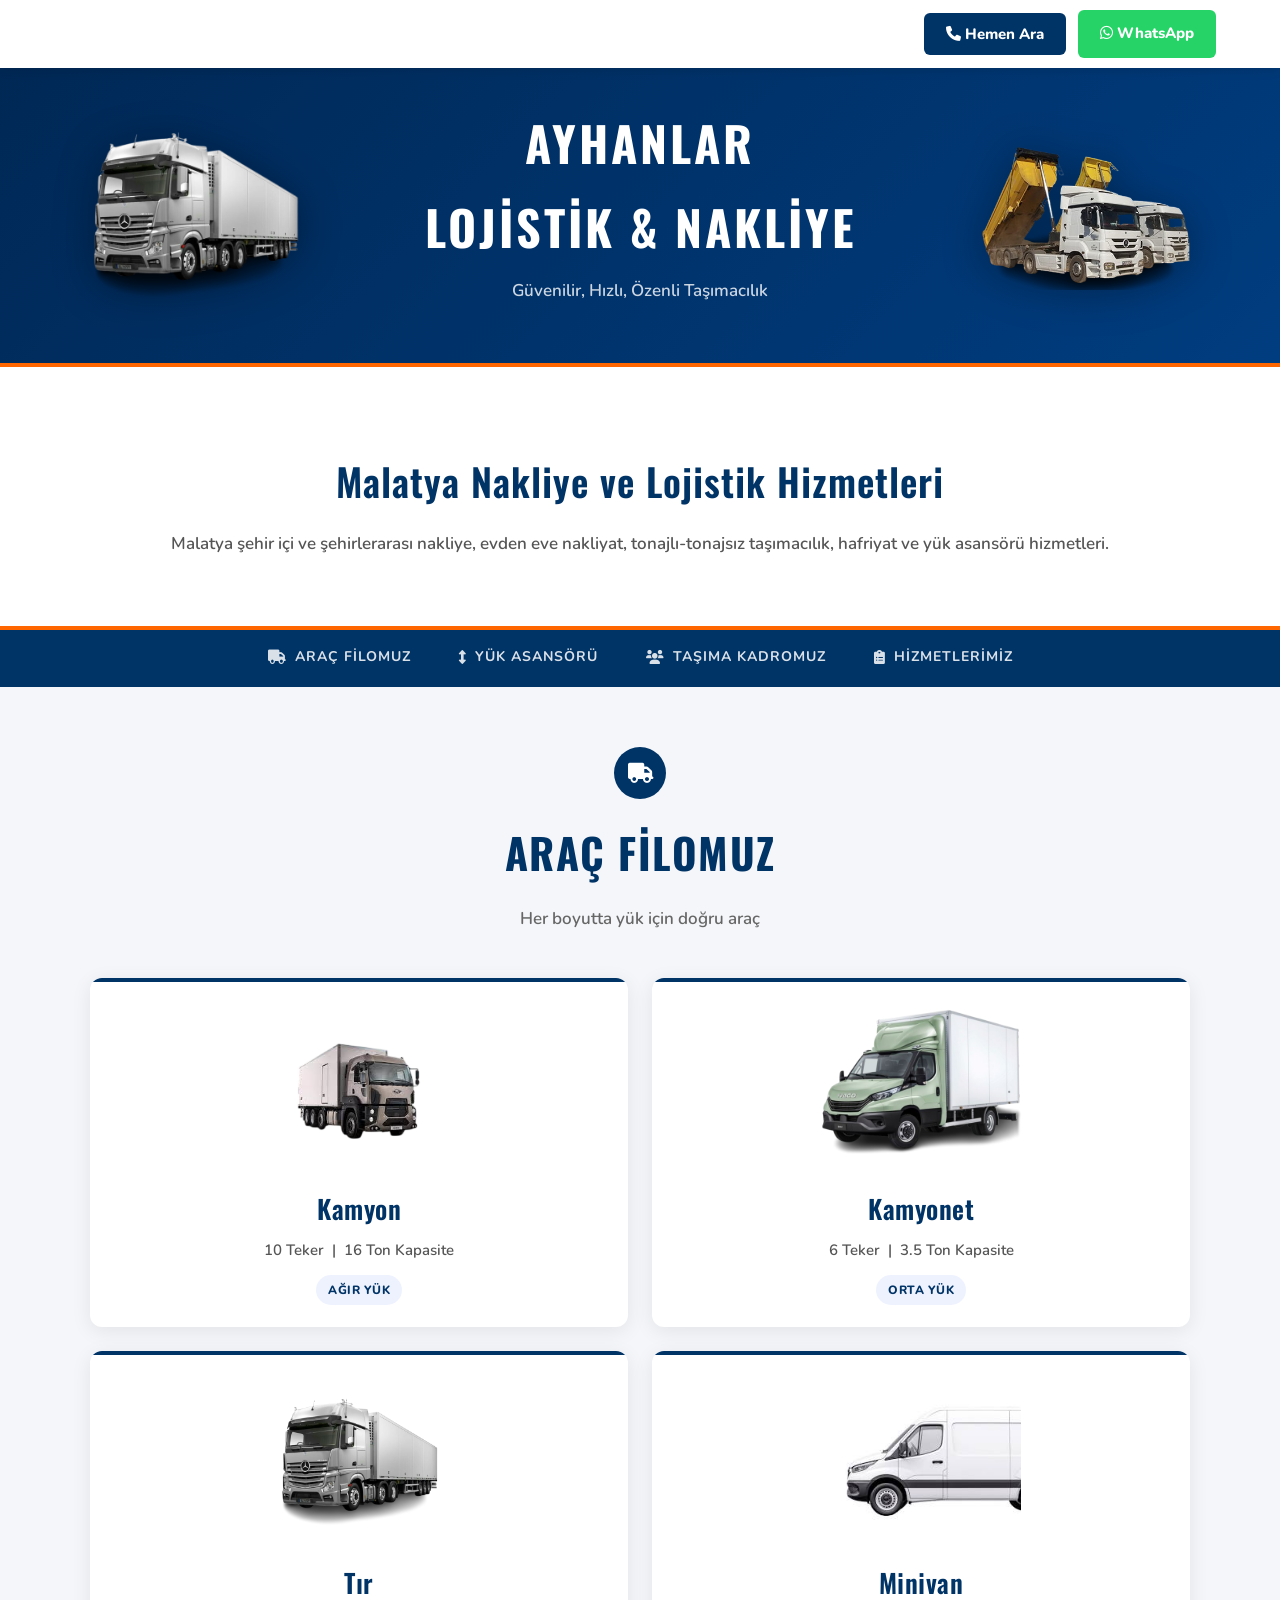
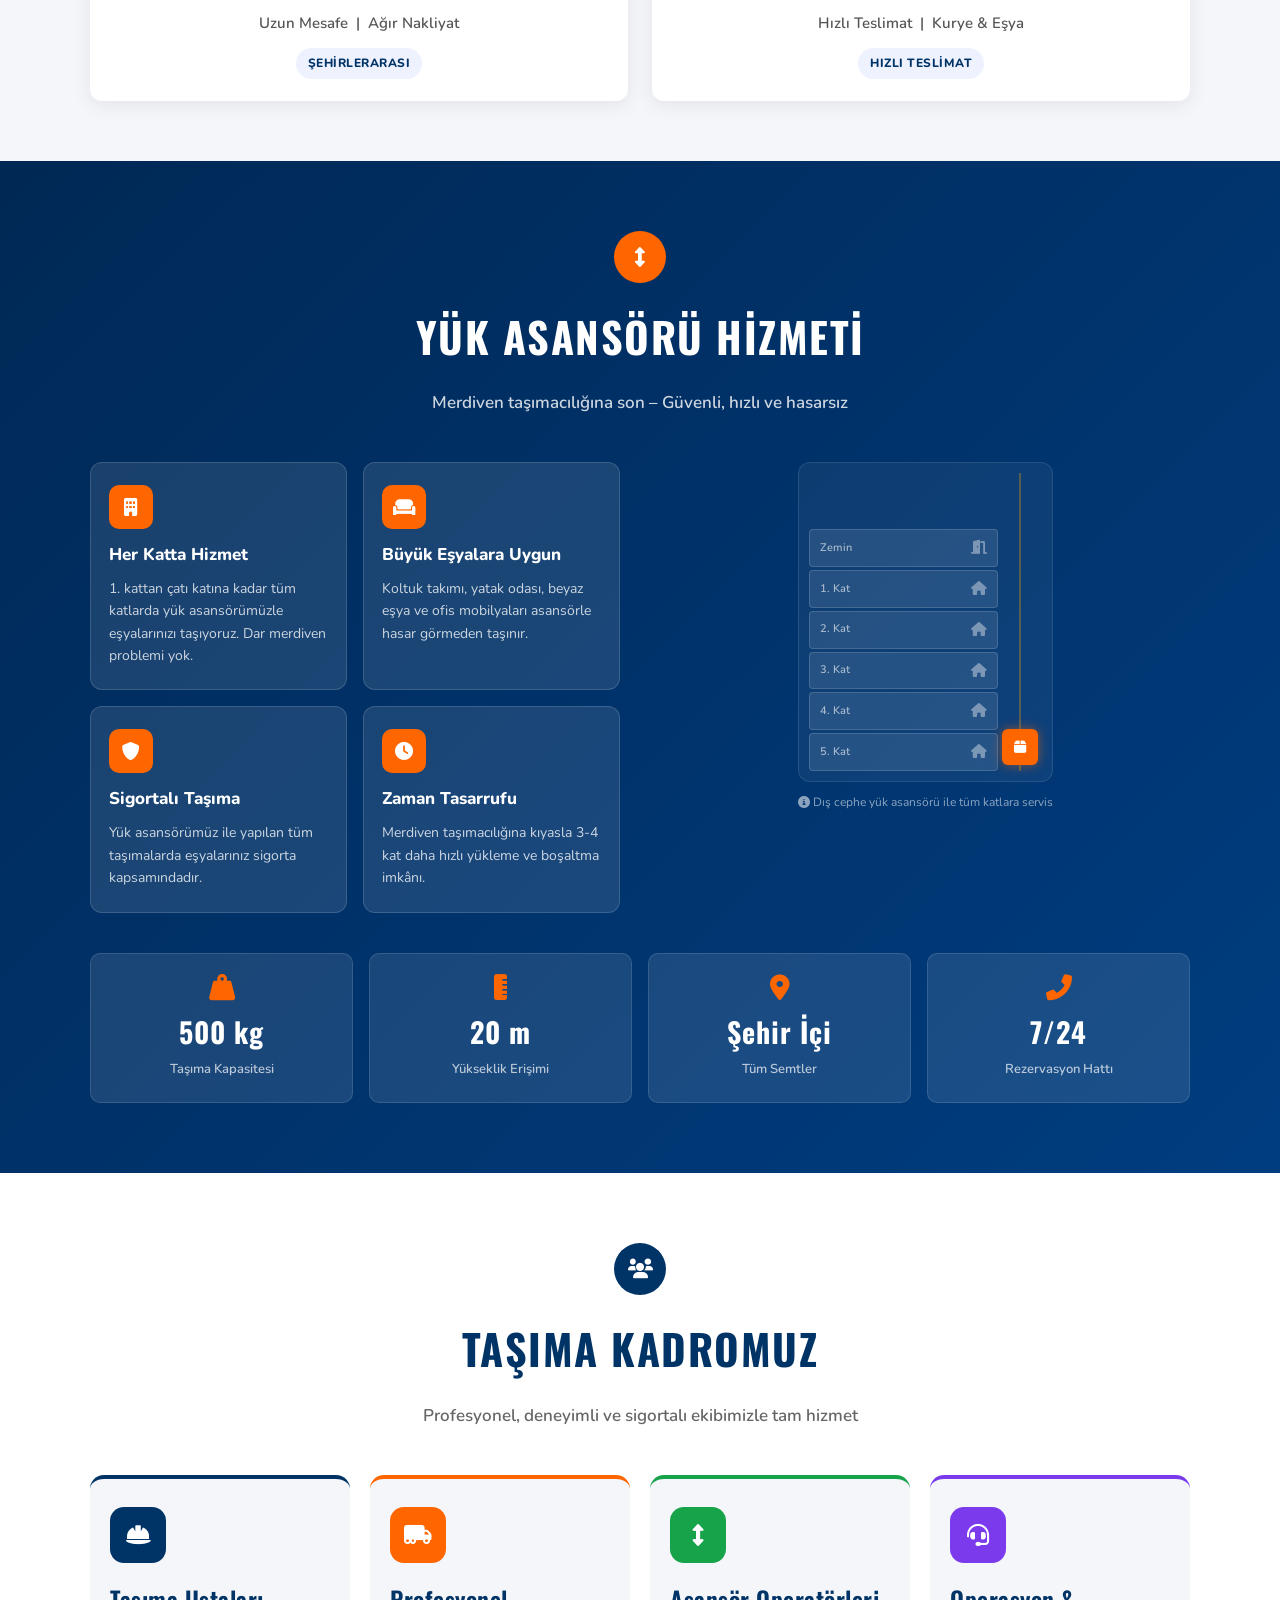
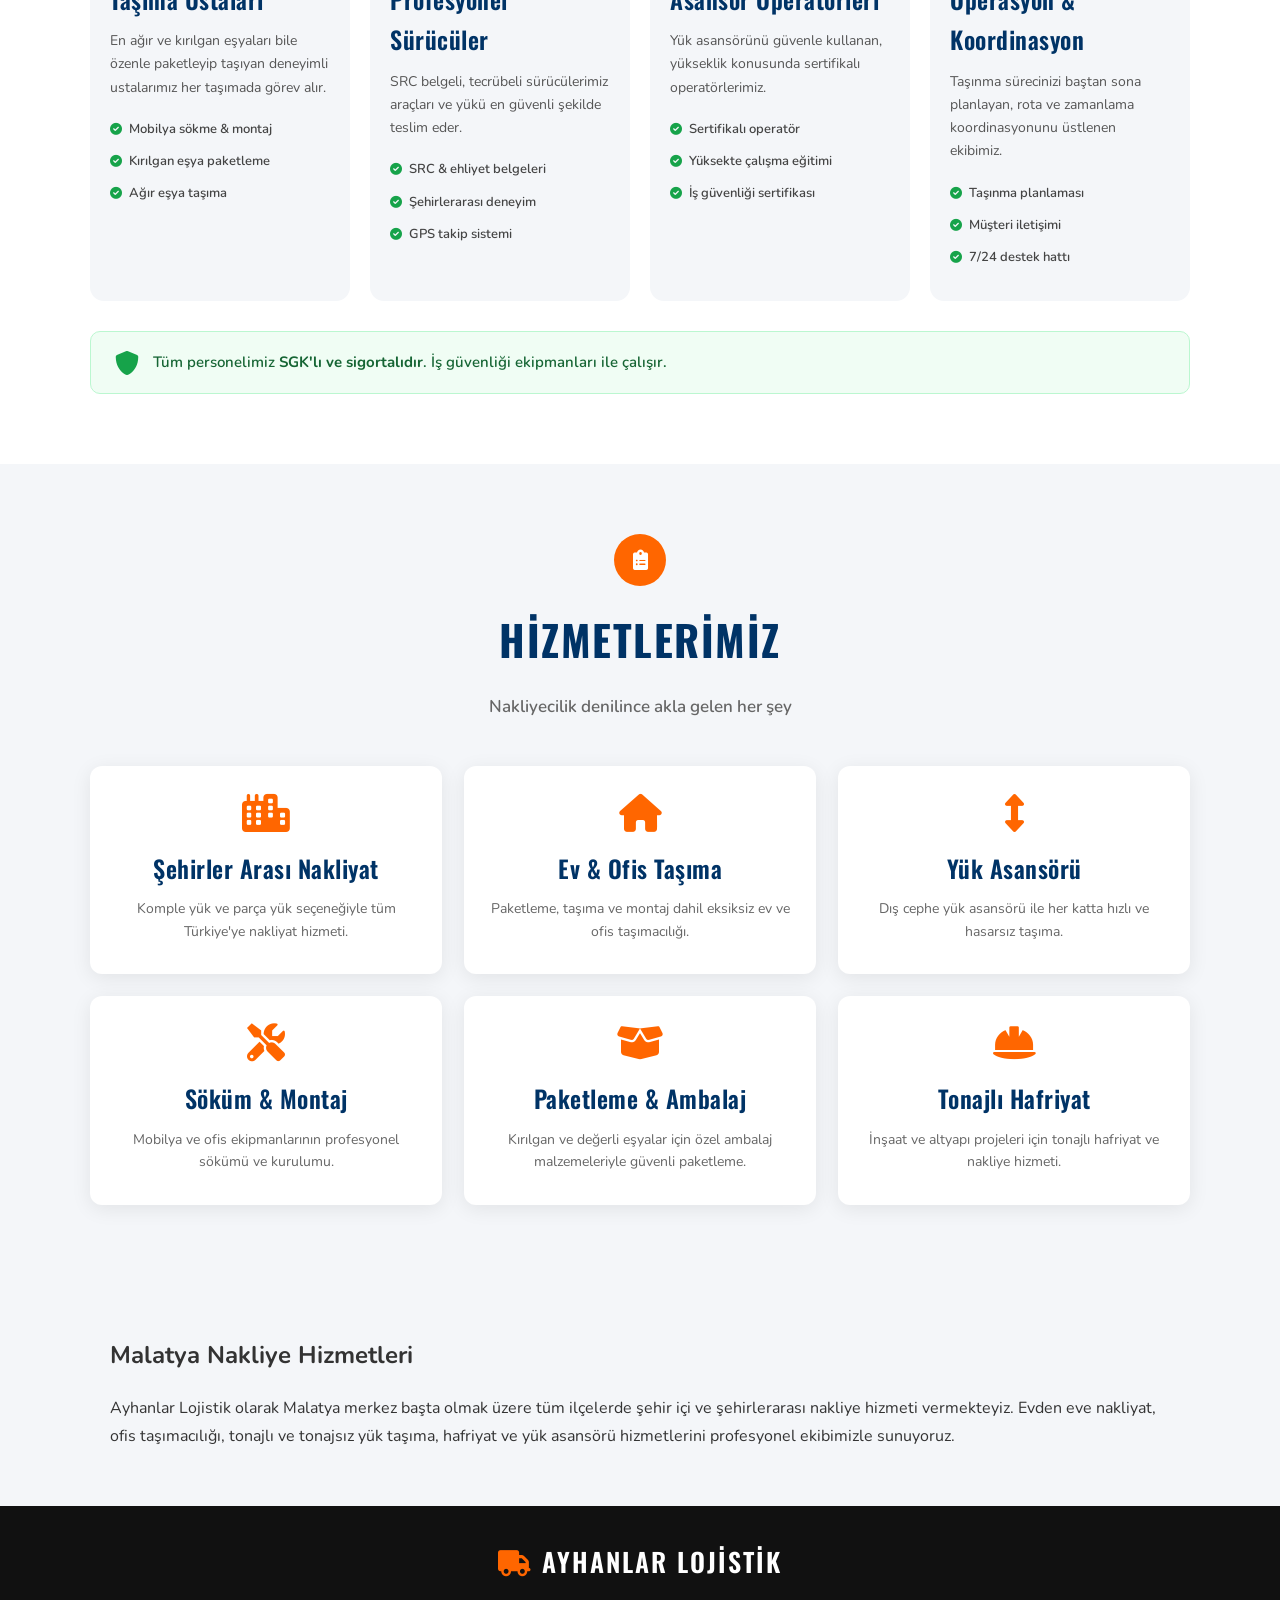
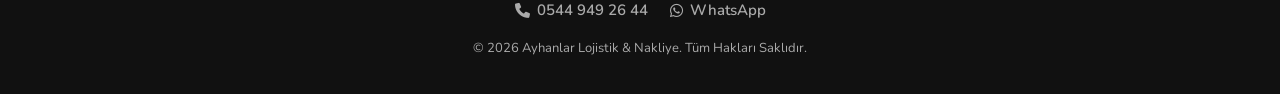
==== index.html @ 4d53ee4f "İlk sürüm" ====
<!DOCTYPE html>

<html lang="tr">
<head>
<meta charset="utf-8"/>
<meta content="width=device-width, initial-scale=1.0" name="viewport"/>
<title>Malatya Nakliye | Ayhanlar Lojistik &amp; Nakliye</title>
<link href="https://cdn-icons-png.flaticon.com/512/1048/1048314.png" rel="icon" type="image/x-icon"/>
<link href="style.css" rel="stylesheet"/>
<link href="https://cdnjs.cloudflare.com/ajax/libs/font-awesome/6.0.0/css/all.min.css" rel="stylesheet"/>
<meta content="Ayhanlar Lojistik, Malatya'da şehir içi ve şehirlerarası nakliye, evden eve nakliyat, yük asansörü, hafriyat ve taşımacılık hizmetleri sunmaktadır." name="description"/><meta content="Malatya nakliye, Malatya lojistik, Malatya evden eve nakliyat, şehirlerarası nakliyat, yük asansörü, hafriyat, taşımacılık" name="keywords"/><meta content="Ayhanlar Lojistik" name="author"/><meta content="index, follow" name="robots"/><link href="https://www.ayhanlarlojistik.com/" rel="canonical"/><meta content="Malatya Nakliye | Ayhanlar Lojistik &amp; Nakliye" property="og:title"/><meta content="Malatya'da profesyonel nakliye ve lojistik hizmetleri." property="og:description"/><meta content="website" property="og:type"/><meta content="https://www.ayhanlarlojistik.com/" property="og:url"/></head>
<body>
<!-- ÜST SABİT ÇUBUK -->
<div class="sticky-contact">
<div class="container-fluid">
<div class="contact-buttons">
<div class="call-menu">
<button class="btn-call" id="callBtn">
<i class="fas fa-phone"></i> Hemen Ara
                    </button>
<div class="call-dropdown" id="callDropdown">
<a href="tel:05449492644">
<i class="fas fa-user-tie"></i> <strong>Patron (Merkez):</strong> 0544 949 26 44
                        </a>
<a href="tel:05064417344">
<i class="fas fa-user-tie"></i> <strong>Patron (Lojistik):</strong> 0506 441 73 44
                        </a>
<a href="tel:05357477151">
<i class="fas fa-user-tie"></i> <strong>Patron (Hafriyat):</strong> 0535 747 71 51
                        </a>
</div>
</div>
<a class="btn-whatsapp" href="https://wa.me/905449492644?text=Merhaba, fiyat alabilir miyim?">
<i class="fab fa-whatsapp"></i> WhatsApp
                </a>
</div>
</div>
</div>
<!-- HEADER -->
<header>
<div class="container header-flex">
<img alt="Tır" class="header-img" src="images/TIR TRUCK.png"/>
<div class="header-text">
<h1>AYHANLAR</h1>
<h1>Lojistik &amp; Nakliye</h1>
<p>Güvenilir, Hızlı, Özenli Taşımacılık</p>
</div>
<img alt="Minivan" class="header-img" src="images/Kamyon.png"/>
</div>
</header>
<!-- HERO -->
<section class="hero">
<div class="container">
<h2>Malatya Nakliye ve Lojistik Hizmetleri</h2>
<p>Malatya şehir içi ve şehirlerarası nakliye, evden eve nakliyat, tonajlı-tonajsız taşımacılık, hafriyat ve yük asansörü hizmetleri.</p>
</div>
</section>
<!-- NAVİGASYON KISAYOLLAR -->
<nav class="section-nav">
<div class="container">
<a href="#filo"><i class="fas fa-truck"></i> Araç Filomuz</a>
<a href="#asansor"><i class="fas fa-arrows-alt-v"></i> Yük Asansörü</a>
<a href="#kadro"><i class="fas fa-users"></i> Taşıma Kadromuz</a>
<a href="#hizmetler"><i class="fas fa-clipboard-list"></i> Hizmetlerimiz</a>
</div>
</nav>
<!-- ARAÇ FİLOMUZ -->
<section class="fleet" id="filo">
<div class="container">
<div class="section-title">
<span class="section-badge"><i class="fas fa-truck"></i></span>
<h3>Araç Filomuz</h3>
<p class="section-sub">Her boyutta yük için doğru araç</p>
</div>
<div class="fleet-grid">
<div class="fleet-item">
<img class="fleet-photo" src="images/10teker.png"/>
<h4>Kamyon</h4>
<p>10 Teker  |  16 Ton Kapasite</p>
<span class="fleet-tag">Ağır Yük</span>
</div>
<div class="fleet-item">
<img class="fleet-photo" src="images/Daily-7ton_new2025-removebg-preview.png"/>
<h4>Kamyonet</h4>
<p>6 Teker  |  3.5 Ton Kapasite</p>
<span class="fleet-tag">Orta Yük</span>
</div>
<div class="fleet-item">
<img class="fleet-photo" src="images/TIR TRUCK.png"/>
<h4>Tır</h4>
<p>Uzun Mesafe  |  Ağır Nakliyat</p>
<span class="fleet-tag">Şehirlerarası</span>
</div>
<div class="fleet-item">
<img class="fleet-photo" src="images/minivan.png.jpg"/>
<h4>Minivan</h4>
<p>Hızlı Teslimat  |  Kurye &amp; Eşya</p>
<span class="fleet-tag">Hızlı Teslimat</span>
</div>
</div>
</div>
</section>
<!-- YÜK ASANSÖRÜ -->
<section class="elevator-section" id="asansor">
<div class="container">
<div class="section-title light">
<span class="section-badge orange"><i class="fas fa-arrows-alt-v"></i></span>
<h3>Yük Asansörü Hizmeti</h3>
<p class="section-sub">Merdiven taşımacılığına son – Güvenli, hızlı ve hasarsız</p>
</div>
<div class="elevator-grid">
<div class="elevator-info">
<div class="elevator-card">
<div class="elev-icon"><i class="fas fa-building"></i></div>
<h4>Her Katta Hizmet</h4>
<p>1. kattan çatı katına kadar tüm katlarda yük asansörümüzle eşyalarınızı taşıyoruz. Dar merdiven problemi yok.</p>
</div>
<div class="elevator-card">
<div class="elev-icon"><i class="fas fa-couch"></i></div>
<h4>Büyük Eşyalara Uygun</h4>
<p>Koltuk takımı, yatak odası, beyaz eşya ve ofis mobilyaları asansörle hasar görmeden taşınır.</p>
</div>
<div class="elevator-card">
<div class="elev-icon"><i class="fas fa-shield-alt"></i></div>
<h4>Sigortalı Taşıma</h4>
<p>Yük asansörümüz ile yapılan tüm taşımalarda eşyalarınız sigorta kapsamındadır.</p>
</div>
<div class="elevator-card">
<div class="elev-icon"><i class="fas fa-clock"></i></div>
<h4>Zaman Tasarrufu</h4>
<p>Merdiven taşımacılığına kıyasla 3-4 kat daha hızlı yükleme ve boşaltma imkânı.</p>
</div>
</div>
<div class="elevator-visual">
<div class="elevator-diagram">
<div class="building-art">
<div class="building-floors">
<div class="floor fz"><span class="floor-label">Zemin</span><div class="floor-content"><i class="fas fa-door-open"></i></div></div>
<div class="floor f1"><span class="floor-label">1. Kat</span><div class="floor-content"><i class="fas fa-home"></i></div></div>
<div class="floor f2"><span class="floor-label">2. Kat</span><div class="floor-content"><i class="fas fa-home"></i></div></div>
<div class="floor f3"><span class="floor-label">3. Kat</span><div class="floor-content"><i class="fas fa-home"></i></div></div>
<div class="floor f4"><span class="floor-label">4. Kat</span><div class="floor-content"><i class="fas fa-home"></i></div></div>
<div class="floor f5"><span class="floor-label">5. Kat</span><div class="floor-content"><i class="fas fa-home"></i></div></div>
</div>
<div class="elevator-shaft">
<div class="elevator-cab" id="elevCab">
<i class="fas fa-box"></i>
</div>
<div class="shaft-line"></div>
</div>
</div>
<p class="elev-caption"><i class="fas fa-info-circle"></i> Dış cephe yük asansörü ile tüm katlara servis</p>
</div>
</div>
</div>
<div class="elevator-specs">
<div class="spec-item">
<i class="fas fa-weight-hanging"></i>
<strong>500 kg</strong>
<span>Taşıma Kapasitesi</span>
</div>
<div class="spec-item">
<i class="fas fa-ruler-vertical"></i>
<strong>20 m</strong>
<span>Yükseklik Erişimi</span>
</div>
<div class="spec-item">
<i class="fas fa-map-marker-alt"></i>
<strong>Şehir İçi</strong>
<span>Tüm Semtler</span>
</div>
<div class="spec-item">
<i class="fas fa-phone-alt"></i>
<strong>7/24</strong>
<span>Rezervasyon Hattı</span>
</div>
</div>
</div>
</section>
<!-- TAŞIMA KADROSU -->
<section class="team-section" id="kadro">
<div class="container">
<div class="section-title">
<span class="section-badge"><i class="fas fa-users"></i></span>
<h3>Taşıma Kadromuz</h3>
<p class="section-sub">Profesyonel, deneyimli ve sigortalı ekibimizle tam hizmet</p>
</div>
<div class="team-grid">
<div class="team-card">
<div class="team-icon-wrap blue">
<i class="fas fa-hard-hat"></i>
</div>
<h4>Taşıma Ustaları</h4>
<p>En ağır ve kırılgan eşyaları bile özenle paketleyip taşıyan deneyimli ustalarımız her taşımada görev alır.</p>
<ul class="team-skills">
<li><i class="fas fa-check-circle"></i> Mobilya sökme &amp; montaj</li>
<li><i class="fas fa-check-circle"></i> Kırılgan eşya paketleme</li>
<li><i class="fas fa-check-circle"></i> Ağır eşya taşıma</li>
</ul>
</div>
<div class="team-card">
<div class="team-icon-wrap orange">
<i class="fas fa-truck-moving"></i>
</div>
<h4>Profesyonel Sürücüler</h4>
<p>SRC belgeli, tecrübeli sürücülerimiz araçları ve yükü en güvenli şekilde teslim eder.</p>
<ul class="team-skills">
<li><i class="fas fa-check-circle"></i> SRC &amp; ehliyet belgeleri</li>
<li><i class="fas fa-check-circle"></i> Şehirlerarası deneyim</li>
<li><i class="fas fa-check-circle"></i> GPS takip sistemi</li>
</ul>
</div>
<div class="team-card">
<div class="team-icon-wrap green">
<i class="fas fa-arrows-alt-v"></i>
</div>
<h4>Asansör Operatörleri</h4>
<p>Yük asansörünü güvenle kullanan, yükseklik konusunda sertifikalı operatörlerimiz.</p>
<ul class="team-skills">
<li><i class="fas fa-check-circle"></i> Sertifikalı operatör</li>
<li><i class="fas fa-check-circle"></i> Yüksekte çalışma eğitimi</li>
<li><i class="fas fa-check-circle"></i> İş güvenliği sertifikası</li>
</ul>
</div>
<div class="team-card">
<div class="team-icon-wrap purple">
<i class="fas fa-headset"></i>
</div>
<h4>Operasyon &amp; Koordinasyon</h4>
<p>Taşınma sürecinizi baştan sona planlayan, rota ve zamanlama koordinasyonunu üstlenen ekibimiz.</p>
<ul class="team-skills">
<li><i class="fas fa-check-circle"></i> Taşınma planlaması</li>
<li><i class="fas fa-check-circle"></i> Müşteri iletişimi</li>
<li><i class="fas fa-check-circle"></i> 7/24 destek hattı</li>
</ul>
</div>
</div>
<div class="team-banner">
<i class="fas fa-shield-alt"></i>
<span>Tüm personelimiz <strong>SGK'lı ve sigortalıdır</strong>. İş güvenliği ekipmanları ile çalışır.</span>
</div>
</div>
</section>
<!-- HİZMETLERİMİZ -->
<section class="services" id="hizmetler">
<div class="container">
<div class="section-title">
<span class="section-badge orange"><i class="fas fa-clipboard-list"></i></span>
<h3>Hizmetlerimiz</h3>
<p class="section-sub">Nakliyecilik denilince akla gelen her şey</p>
</div>
<div class="services-grid">
<div class="service-item">
<i class="fas fa-city"></i>
<h4>Şehirler Arası Nakliyat</h4>
<p>Komple yük ve parça yük seçeneğiyle tüm Türkiye'ye nakliyat hizmeti.</p>
</div>
<div class="service-item">
<i class="fas fa-home"></i>
<h4>Ev &amp; Ofis Taşıma</h4>
<p>Paketleme, taşıma ve montaj dahil eksiksiz ev ve ofis taşımacılığı.</p>
</div>
<div class="service-item">
<i class="fas fa-arrows-alt-v"></i>
<h4>Yük Asansörü</h4>
<p>Dış cephe yük asansörü ile her katta hızlı ve hasarsız taşıma.</p>
</div>
<div class="service-item">
<i class="fas fa-tools"></i>
<h4>Söküm &amp; Montaj</h4>
<p>Mobilya ve ofis ekipmanlarının profesyonel sökümü ve kurulumu.</p>
</div>
<div class="service-item">
<i class="fas fa-box-open"></i>
<h4>Paketleme &amp; Ambalaj</h4>
<p>Kırılgan ve değerli eşyalar için özel ambalaj malzemeleriyle güvenli paketleme.</p>
</div>
<div class="service-item">
<i class="fas fa-hard-hat"></i>
<h4>Tonajlı Hafriyat</h4>
<p>İnşaat ve altyapı projeleri için tonajlı hafriyat ve nakliye hizmeti.</p>
</div>
</div>
</div>
</section>
<!-- FOOTER -->
<section class="container" style="padding:40px 20px;"><h2>Malatya Nakliye Hizmetleri</h2><p>Ayhanlar Lojistik olarak Malatya merkez başta olmak üzere tüm ilçelerde şehir içi ve şehirlerarası nakliye hizmeti vermekteyiz. Evden eve nakliyat, ofis taşımacılığı, tonajlı ve tonajsız yük taşıma, hafriyat ve yük asansörü hizmetlerini profesyonel ekibimizle sunuyoruz.</p></section><footer>
<div class="container footer-inner">
<div class="footer-logo">
<i class="fas fa-truck"></i> AYHANLAR LOJİSTİK
            </div>
<div class="footer-links">
<a href="tel:05449492644"><i class="fas fa-phone"></i> 0544 949 26 44</a>
<a href="https://wa.me/905449492644"><i class="fab fa-whatsapp"></i> WhatsApp</a>
</div>
<p>© 2026 Ayhanlar Lojistik &amp; Nakliye. Tüm Hakları Saklıdır.</p>
</div>
</footer>
<script>
        // Telefon menüsü
        const callBtn = document.getElementById('callBtn');
        const callDropdown = document.getElementById('callDropdown');
        callBtn.addEventListener('click', function(e) {
            e.stopPropagation();
            callDropdown.classList.toggle('active');
        });
        document.addEventListener('click', function() {
            callDropdown.classList.remove('active');
        });

        // Asansör animasyonu
        const cab = document.getElementById('elevCab');
        if (cab) {
            let goingUp = true;
            setInterval(() => {
                if (goingUp) {
                    cab.style.bottom = '88%';
                } else {
                    cab.style.bottom = '2%';
                }
                goingUp = !goingUp;
            }, 2500);
        }

        // Scroll animasyonu
        const observer = new IntersectionObserver((entries) => {
            entries.forEach(e => {
                if (e.isIntersecting) e.target.classList.add('visible');
            });
        }, { threshold: 0.1 });
        document.querySelectorAll('.fleet-item, .elevator-card, .team-card, .service-item').forEach(el => {
            el.classList.add('fade-in');
            observer.observe(el);
        });
    </script>
</body>
</html>
---- style.css ----
/* ===== GENEL ===== */
@import url('https://fonts.googleapis.com/css2?family=Oswald:wght@400;500;600;700&family=Nunito:wght@400;500;600;700;800&display=swap');

:root {
    --navy: #003366;
    --orange: #ff6600;
    --green: #25D366;
    --light: #f4f6f9;
    --white: #ffffff;
    --text: #333;
    --shadow: 0 4px 20px rgba(0,0,0,0.08);
}

* { box-sizing: border-box; }

body {
    font-family: 'Nunito', sans-serif;
    margin: 0; padding: 0; line-height: 1.7;
    background-color: var(--light);
    padding-top: 60px;
    color: var(--text);
    font-size: 16px;
}

.container { width: 90%; max-width: 1100px; margin: auto; }

/* ===== ÜST ÇUBUK ===== */
.sticky-contact {
    position: fixed; top: 0; width: 100%;
    background: var(--white); box-shadow: 0 2px 10px rgba(0,0,0,0.12);
    z-index: 1000; padding: 10px 0;
}
.container-fluid { display: flex; justify-content: flex-end; padding: 0 5%; }
.contact-buttons { display: flex; gap: 12px; align-items: center; }
.call-menu { position: relative; display: inline-block; }

.btn-call, .btn-whatsapp {
    text-decoration: none; color: white; padding: 11px 22px;
    border-radius: 6px; font-weight: 800; font-size: 15px;
    border: none; cursor: pointer; font-family: 'Nunito', sans-serif;
    transition: opacity 0.2s;
}
.btn-call { background: var(--navy); }
.btn-whatsapp { background: var(--green); }
.btn-call:hover, .btn-whatsapp:hover { opacity: 0.88; }

.call-dropdown {
    display: none; position: absolute; right: 0; top: 100%;
    background: white; min-width: 260px;
    box-shadow: 0 8px 24px rgba(0,0,0,0.15);
    border-radius: 8px; margin-top: 8px; z-index: 1001;
    overflow: hidden;
}
.call-dropdown.active { display: block; }
.call-dropdown a {
    color: var(--navy) !important; padding: 14px 18px;
    text-decoration: none; display: block;
    border-bottom: 1px solid #eee; font-size: 15px;
}
.call-dropdown a:hover { background-color: #f0f4f8; }
.call-dropdown i { color: var(--orange); margin-right: 8px; }

/* ===== HEADER ===== */
header {
    background: linear-gradient(135deg, #002855 0%, #003d80 100%);
    color: white; padding: 40px 0;
    border-bottom: 4px solid var(--orange);
}
.header-flex { display: flex; align-items: center; justify-content: space-between; }
.header-img { width: 210px; height: auto; filter: drop-shadow(0 5px 20px rgba(0,0,0,0.35)); }
.header-text { text-align: center; flex: 1; }
.header-text h1 {
    font-family: 'Oswald', sans-serif;
    font-size: 48px; font-weight: 700;
    margin: 2px 0; text-transform: uppercase; letter-spacing: 3px;
}
.header-text p { color: rgba(255,255,255,0.8); font-size: 17px; margin-top: 10px; font-weight: 600; }

/* ===== HERO ===== */
.hero {
    background: var(--white); padding: 50px 0; text-align: center;
    border-bottom: 4px solid var(--orange);
}
.hero h2 {
    font-family: 'Oswald', sans-serif;
    color: var(--navy); font-size: 38px; font-weight: 600; margin-bottom: 10px;
    letter-spacing: 1px;
}
.hero p { color: #555; font-size: 17px; font-weight: 600; }

/* ===== SECTION NAV ===== */
.section-nav {
    background: var(--navy); padding: 0;
    position: sticky; top: 60px; z-index: 900;
}
.section-nav .container {
    display: flex; justify-content: center; flex-wrap: wrap;
}
.section-nav a {
    color: rgba(255,255,255,0.85); text-decoration: none;
    padding: 15px 24px; font-size: 14px; font-weight: 700;
    text-transform: uppercase; letter-spacing: 1px;
    border-bottom: 3px solid transparent;
    transition: all 0.2s; display: flex; align-items: center; gap: 8px;
}
.section-nav a:hover { color: var(--orange); border-bottom-color: var(--orange); }

/* ===== SECTION TITLE ===== */
.section-title { text-align: center; margin-bottom: 44px; }
.section-title h3 {
    font-family: 'Oswald', sans-serif;
    font-size: 42px; font-weight: 700; color: var(--navy);
    text-transform: uppercase; margin: 10px 0 8px; letter-spacing: 1.5px;
}
.section-title.light h3 { color: white; }
.section-title.light .section-sub { color: rgba(255,255,255,0.8); }
.section-sub { color: #666; font-size: 17px; font-weight: 600; }
.section-badge {
    display: inline-flex; align-items: center; justify-content: center;
    width: 52px; height: 52px; background: var(--navy);
    border-radius: 50%; color: white; font-size: 20px;
    margin-bottom: 8px;
}
.section-badge.orange { background: var(--orange); }

/* ===== ARAÇ FİLOMUZ ===== */
.fleet { padding: 60px 0; background: var(--light); }
.fleet-grid { display: grid; grid-template-columns: 1fr 1fr; gap: 24px; margin-top: 30px; }
.fleet-item {
    background: var(--white); padding: 28px 20px 22px; border-radius: 12px;
    box-shadow: var(--shadow); transition: transform 0.3s, box-shadow 0.3s;
    text-align: center; position: relative; overflow: hidden;
}
.fleet-item::before {
    content: ''; position: absolute; top: 0; left: 0; right: 0;
    height: 4px; background: var(--navy);
}
.fleet-item:hover { transform: translateY(-6px); box-shadow: 0 10px 30px rgba(0,0,0,0.12); }
.fleet-photo { width: 100%; height: 160px; object-fit: contain; margin-bottom: 12px; }
.fleet-item h4 {
    font-family: 'Oswald', sans-serif;
    font-size: 26px; font-weight: 600; color: var(--navy); margin: 0 0 6px;
    letter-spacing: 0.5px;
}
.fleet-item p { color: #555; font-size: 15px; margin: 0 0 12px; font-weight: 600; }
.fleet-tag {
    display: inline-block; background: #eef2ff; color: var(--navy);
    font-size: 12px; font-weight: 800; padding: 5px 12px;
    border-radius: 20px; text-transform: uppercase; letter-spacing: 0.5px;
}

/* ===== YÜK ASANSÖRÜ ===== */
.elevator-section {
    padding: 70px 0;
    background: linear-gradient(135deg, #002855 0%, #003d80 100%);
}
.elevator-grid {
    display: grid; grid-template-columns: 1fr 1fr; gap: 40px;
    align-items: start;
}
.elevator-info { display: grid; grid-template-columns: 1fr 1fr; gap: 16px; }
.elevator-card {
    background: rgba(255,255,255,0.1); border-radius: 12px;
    padding: 22px 18px; border: 1px solid rgba(255,255,255,0.15);
    transition: background 0.3s;
}
.elevator-card:hover { background: rgba(255,255,255,0.18); }
.elev-icon {
    width: 44px; height: 44px; background: var(--orange);
    border-radius: 10px; display: flex; align-items: center;
    justify-content: center; font-size: 18px; color: white; margin-bottom: 12px;
}
.elevator-card h4 { color: white; font-size: 17px; font-weight: 800; margin: 0 0 8px; font-family: 'Nunito', sans-serif; }
.elevator-card p { color: rgba(255,255,255,0.78); font-size: 14px; margin: 0; line-height: 1.6; }

/* Asansör Diyagramı */
.elevator-visual { display: flex; justify-content: center; }
.elevator-diagram { text-align: center; }
.building-art {
    display: flex; align-items: flex-end; gap: 0;
    height: 320px; position: relative;
    background: rgba(255,255,255,0.05);
    border-radius: 12px; padding: 10px;
    border: 1px solid rgba(255,255,255,0.1);
}
.building-floors { display: flex; flex-direction: column; flex: 1; gap: 3px; justify-content: flex-end; }
.floor {
    background: rgba(255,255,255,0.1);
    border: 1px solid rgba(255,255,255,0.15);
    border-radius: 4px; padding: 6px 10px;
    display: flex; align-items: center; justify-content: space-between;
    flex: 1;
}
.floor-label { color: rgba(255,255,255,0.6); font-size: 11px; font-weight: 600; }
.floor-content { color: rgba(255,255,255,0.4); font-size: 14px; }

.elevator-shaft {
    width: 44px; position: relative; height: 100%;
    display: flex; flex-direction: column;
    align-items: center;
}
.shaft-line {
    position: absolute; top: 0; bottom: 0;
    width: 2px; background: rgba(255,165,0,0.3);
    left: 50%; transform: translateX(-50%);
}
.elevator-cab {
    position: absolute; bottom: 2%;
    width: 36px; height: 36px;
    background: var(--orange); border-radius: 6px;
    display: flex; align-items: center; justify-content: center;
    color: white; font-size: 14px;
    transition: bottom 2s ease-in-out;
    box-shadow: 0 0 12px rgba(255,102,0,0.5);
    z-index: 2;
}
.elev-caption { color: rgba(255,255,255,0.55); font-size: 12px; margin-top: 10px; }

/* Teknik Özellikler */
.elevator-specs {
    display: grid; grid-template-columns: repeat(4, 1fr);
    gap: 16px; margin-top: 40px;
}
.spec-item {
    background: rgba(255,255,255,0.1); border-radius: 10px;
    padding: 20px 16px; text-align: center;
    border: 1px solid rgba(255,255,255,0.12);
}
.spec-item i { color: var(--orange); font-size: 26px; margin-bottom: 8px; display: block; }
.spec-item strong { color: white; font-size: 28px; font-weight: 800; display: block; font-family: 'Oswald', sans-serif; letter-spacing: 1px; }
.spec-item span { color: rgba(255,255,255,0.7); font-size: 13px; font-weight: 600; }

/* ===== TAŞIMA KADROSU ===== */
.team-section { padding: 70px 0; background: var(--white); }
.team-grid { display: grid; grid-template-columns: repeat(4, 1fr); gap: 20px; margin-top: 10px; }
.team-card {
    background: var(--light); border-radius: 14px;
    padding: 28px 20px; transition: transform 0.3s, box-shadow 0.3s;
    border-top: 4px solid var(--navy);
}
.team-card:nth-child(2) { border-top-color: var(--orange); }
.team-card:nth-child(3) { border-top-color: #16a34a; }
.team-card:nth-child(4) { border-top-color: #7c3aed; }
.team-card:hover { transform: translateY(-5px); box-shadow: 0 12px 30px rgba(0,0,0,0.1); }

.team-icon-wrap {
    width: 56px; height: 56px; border-radius: 14px;
    display: flex; align-items: center; justify-content: center;
    font-size: 22px; color: white; margin-bottom: 16px;
}
.team-icon-wrap.blue { background: var(--navy); }
.team-icon-wrap.orange { background: var(--orange); }
.team-icon-wrap.green { background: #16a34a; }
.team-icon-wrap.purple { background: #7c3aed; }

.team-card h4 {
    font-family: 'Oswald', sans-serif;
    font-size: 24px; font-weight: 600; color: var(--navy); margin: 0 0 10px;
    letter-spacing: 0.5px;
}
.team-card p { color: #555; font-size: 14px; line-height: 1.65; margin: 0 0 14px; }
.team-skills { list-style: none; padding: 0; margin: 0; }
.team-skills li {
    font-size: 13px; color: #444; padding: 5px 0; font-weight: 600;
    display: flex; align-items: center; gap: 7px;
}
.team-skills li i { color: #16a34a; font-size: 12px; }

.team-banner {
    margin-top: 30px; background: #f0fdf4;
    border: 1px solid #bbf7d0; border-radius: 10px;
    padding: 18px 24px; display: flex; align-items: center;
    gap: 14px; color: #166534; font-size: 15px; font-weight: 600;
}
.team-banner i { font-size: 24px; color: #16a34a; flex-shrink: 0; }

/* ===== HİZMETLERİMİZ ===== */
.services { padding: 70px 0; background: var(--light); }
.services-grid {
    display: grid; grid-template-columns: repeat(3, 1fr);
    gap: 22px; margin-top: 10px;
}
.service-item {
    background: var(--white); border-radius: 12px;
    padding: 28px 22px; box-shadow: var(--shadow);
    text-align: center; transition: transform 0.3s, box-shadow 0.3s;
    border-bottom: 3px solid transparent;
}
.service-item:hover {
    transform: translateY(-5px); box-shadow: 0 12px 28px rgba(0,0,0,0.1);
    border-bottom-color: var(--orange);
}
.service-item i {
    font-size: 38px; color: var(--orange); margin-bottom: 16px; display: block;
}
.service-item h4 {
    font-family: 'Oswald', sans-serif;
    font-size: 24px; font-weight: 600; color: var(--navy); margin: 0 0 10px;
    letter-spacing: 0.5px;
}
.service-item p { color: #666; font-size: 14px; margin: 0; line-height: 1.6; }

/* ===== FOOTER ===== */
footer { background: #111; color: #aaa; padding: 34px 0; text-align: center; }
.footer-inner { display: flex; flex-direction: column; align-items: center; gap: 14px; }
.footer-logo {
    font-family: 'Oswald', sans-serif;
    font-size: 26px; font-weight: 600; color: white;
    letter-spacing: 2px;
}
.footer-logo i { color: var(--orange); }
.footer-links { display: flex; gap: 22px; }
.footer-links a {
    color: #aaa; text-decoration: none; font-size: 15px; font-weight: 600;
    display: flex; align-items: center; gap: 7px;
    transition: color 0.2s;
}
.footer-links a:hover { color: var(--orange); }
footer p { font-size: 13px; margin: 0; }

/* ===== SCROLL ANİMASYON ===== */
.fade-in { opacity: 0; transform: translateY(22px); transition: opacity 0.5s ease, transform 0.5s ease; }
.fade-in.visible { opacity: 1; transform: translateY(0); }

/* ===== MOBİL ===== */
@media (max-width: 900px) {
    .team-grid { grid-template-columns: 1fr 1fr; }
    .services-grid { grid-template-columns: 1fr 1fr; }
    .elevator-grid { grid-template-columns: 1fr; }
    .elevator-specs { grid-template-columns: repeat(2, 1fr); }
}
@media (max-width: 640px) {
    .header-img { width: 80px; }
    .header-text h1 { font-size: 32px; }
    .fleet-grid { grid-template-columns: 1fr; }
    .team-grid { grid-template-columns: 1fr; }
    .services-grid { grid-template-columns: 1fr; }
    .elevator-info { grid-template-columns: 1fr; }
    .elevator-specs { grid-template-columns: 1fr 1fr; }
    .section-nav a { padding: 11px 13px; font-size: 12px; }
    .section-title h3 { font-size: 32px; }
}
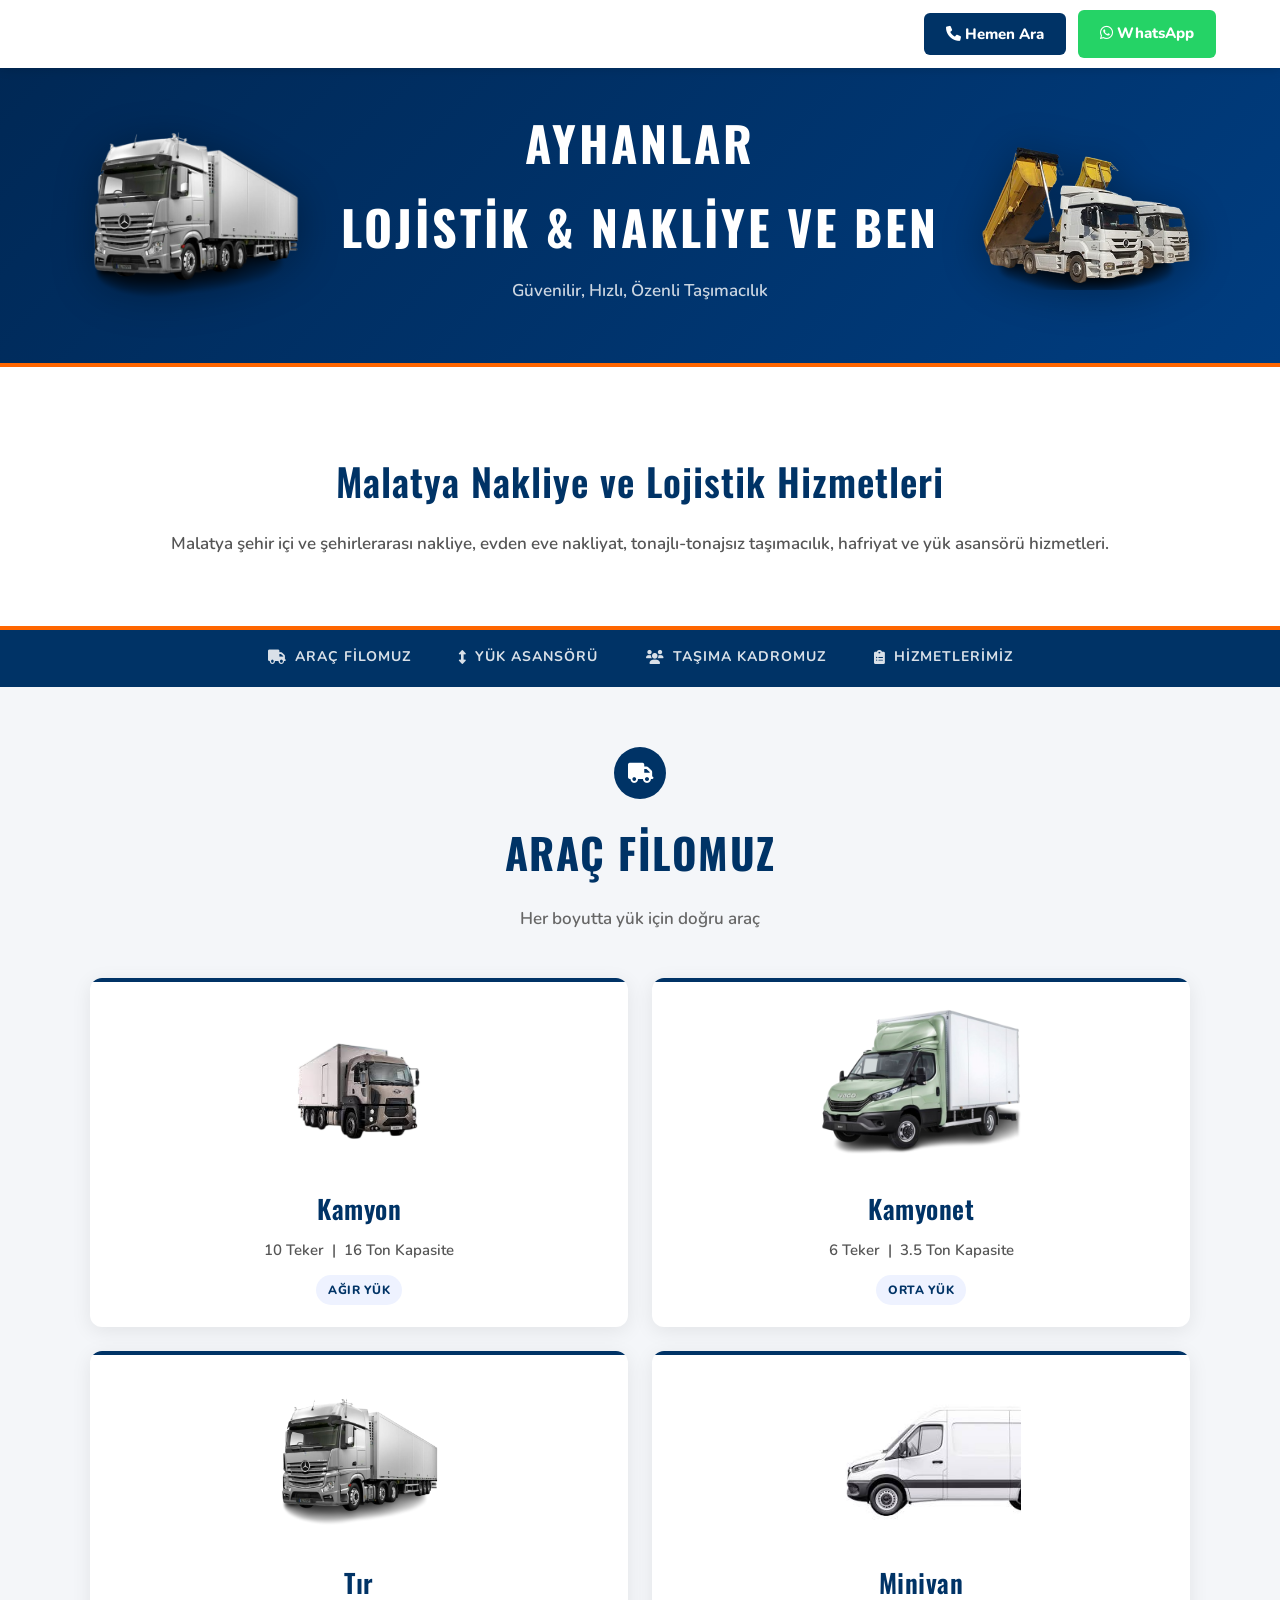
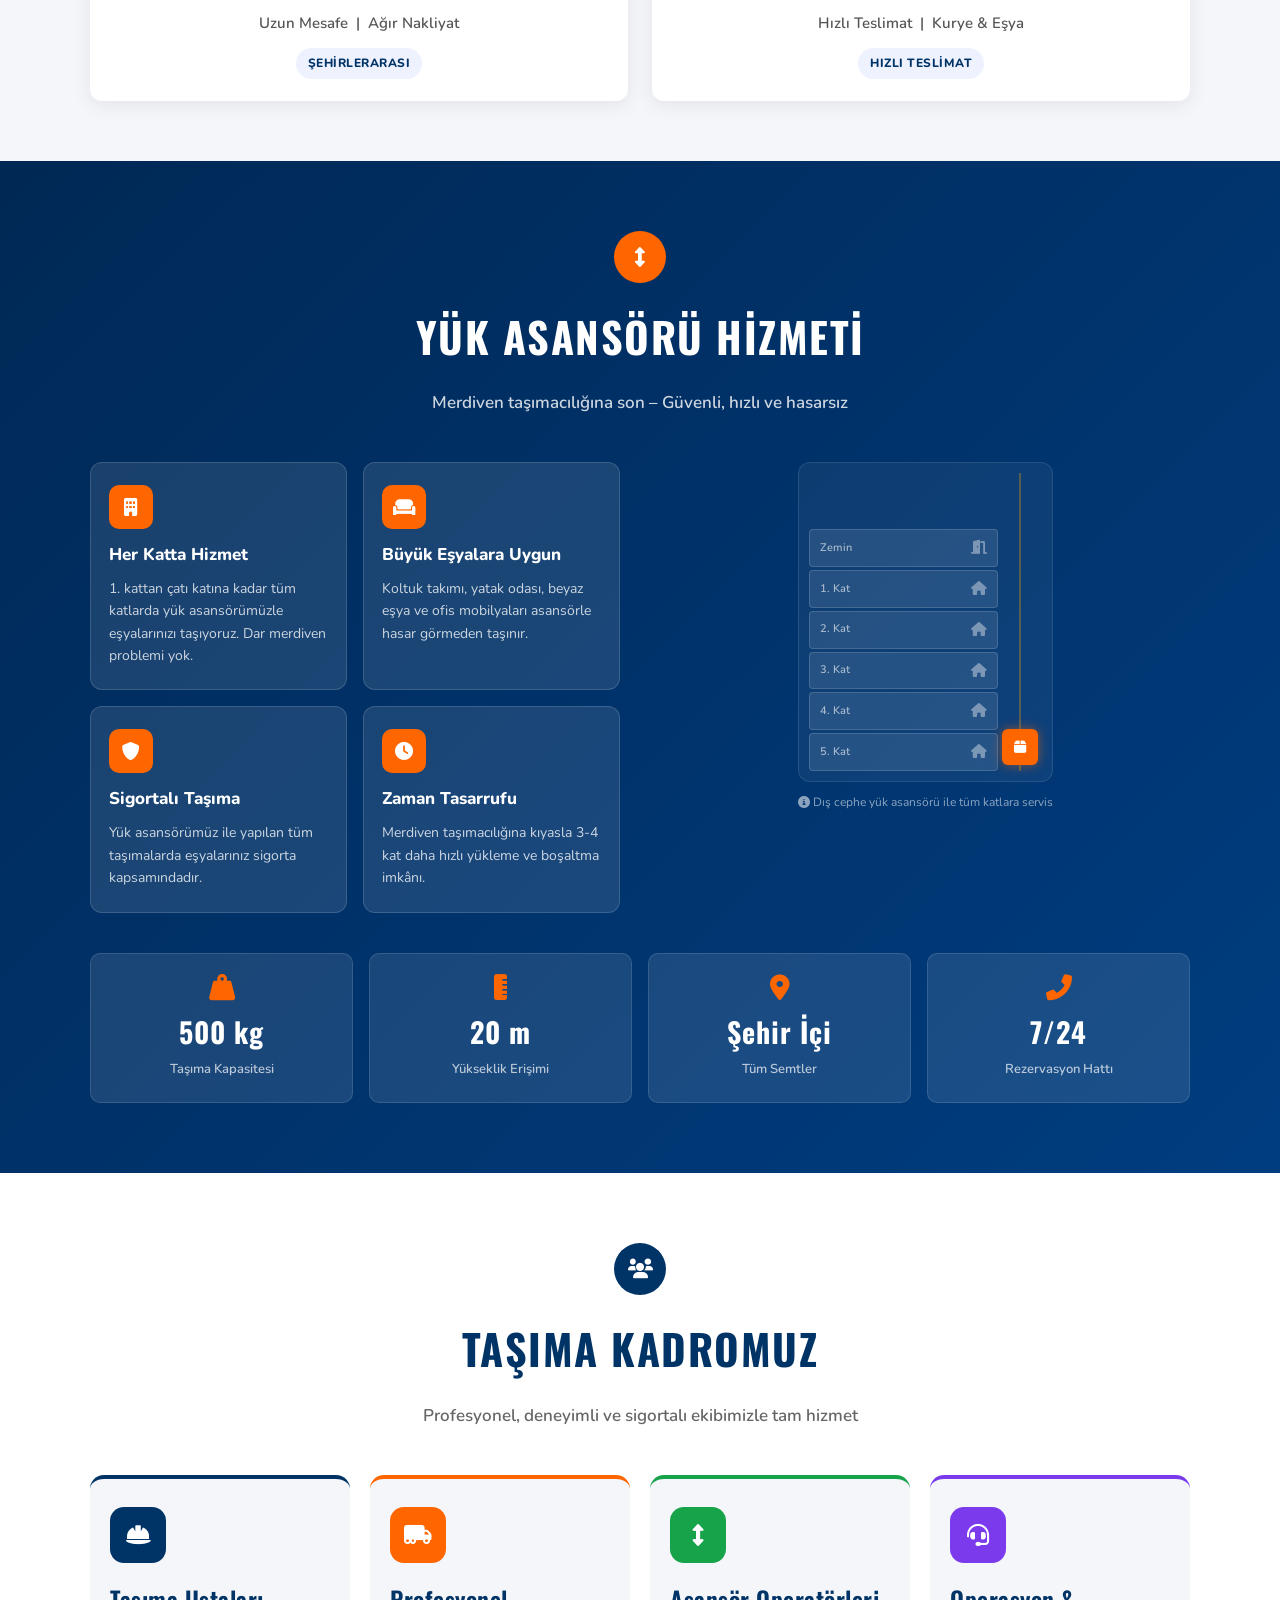
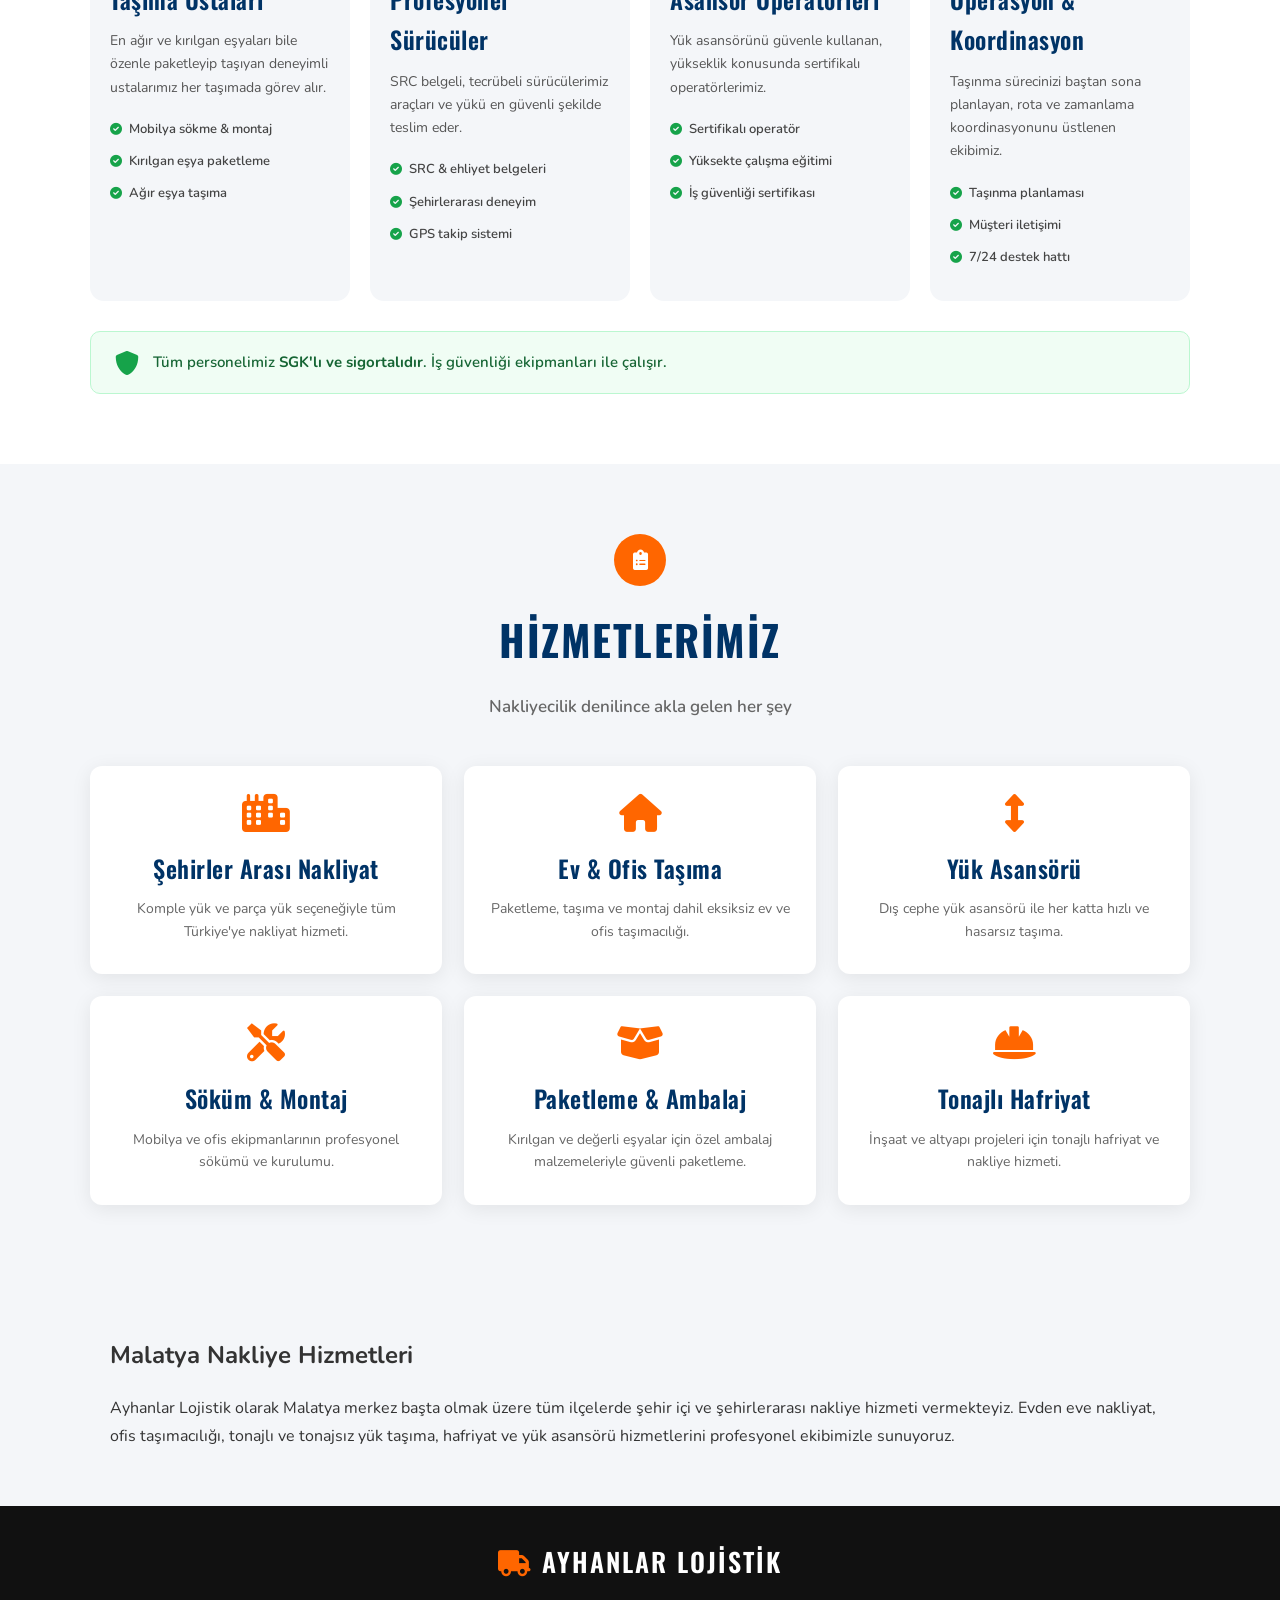
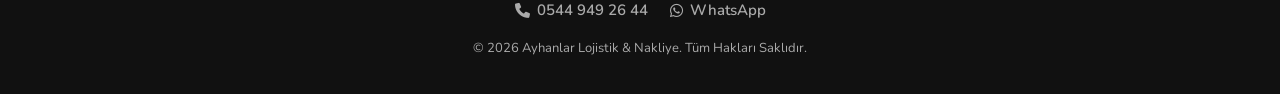
==== commit cb4381c3: "Test" ====
--- a/index.html
+++ b/index.html
@@ -42,7 +42,7 @@
 <img alt="Tır" class="header-img" src="images/TIR TRUCK.png"/>
 <div class="header-text">
 <h1>AYHANLAR</h1>
-<h1>Lojistik &amp; Nakliye</h1>
+<h1>Lojistik &amp; Nakliye ve ben</h1>
 <p>Güvenilir, Hızlı, Özenli Taşımacılık</p>
 </div>
 <img alt="Minivan" class="header-img" src="images/Kamyon.png"/>
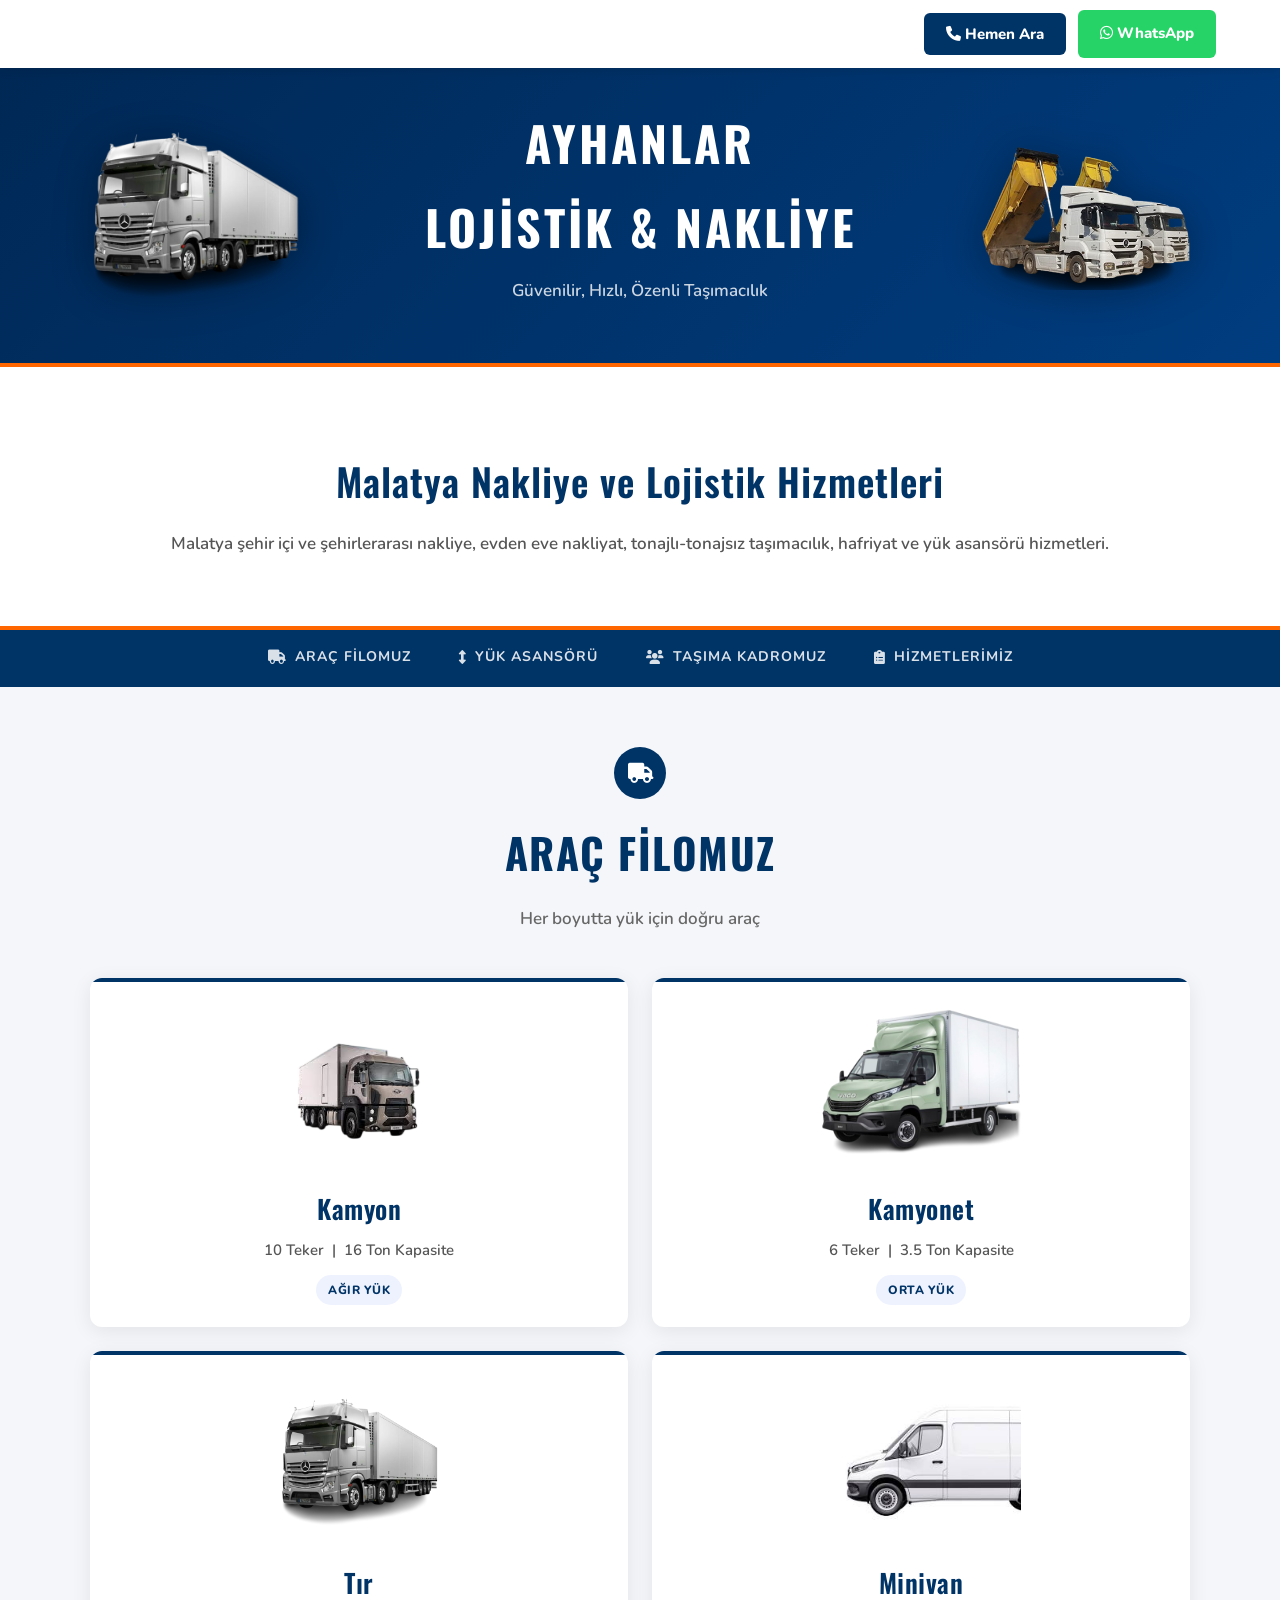
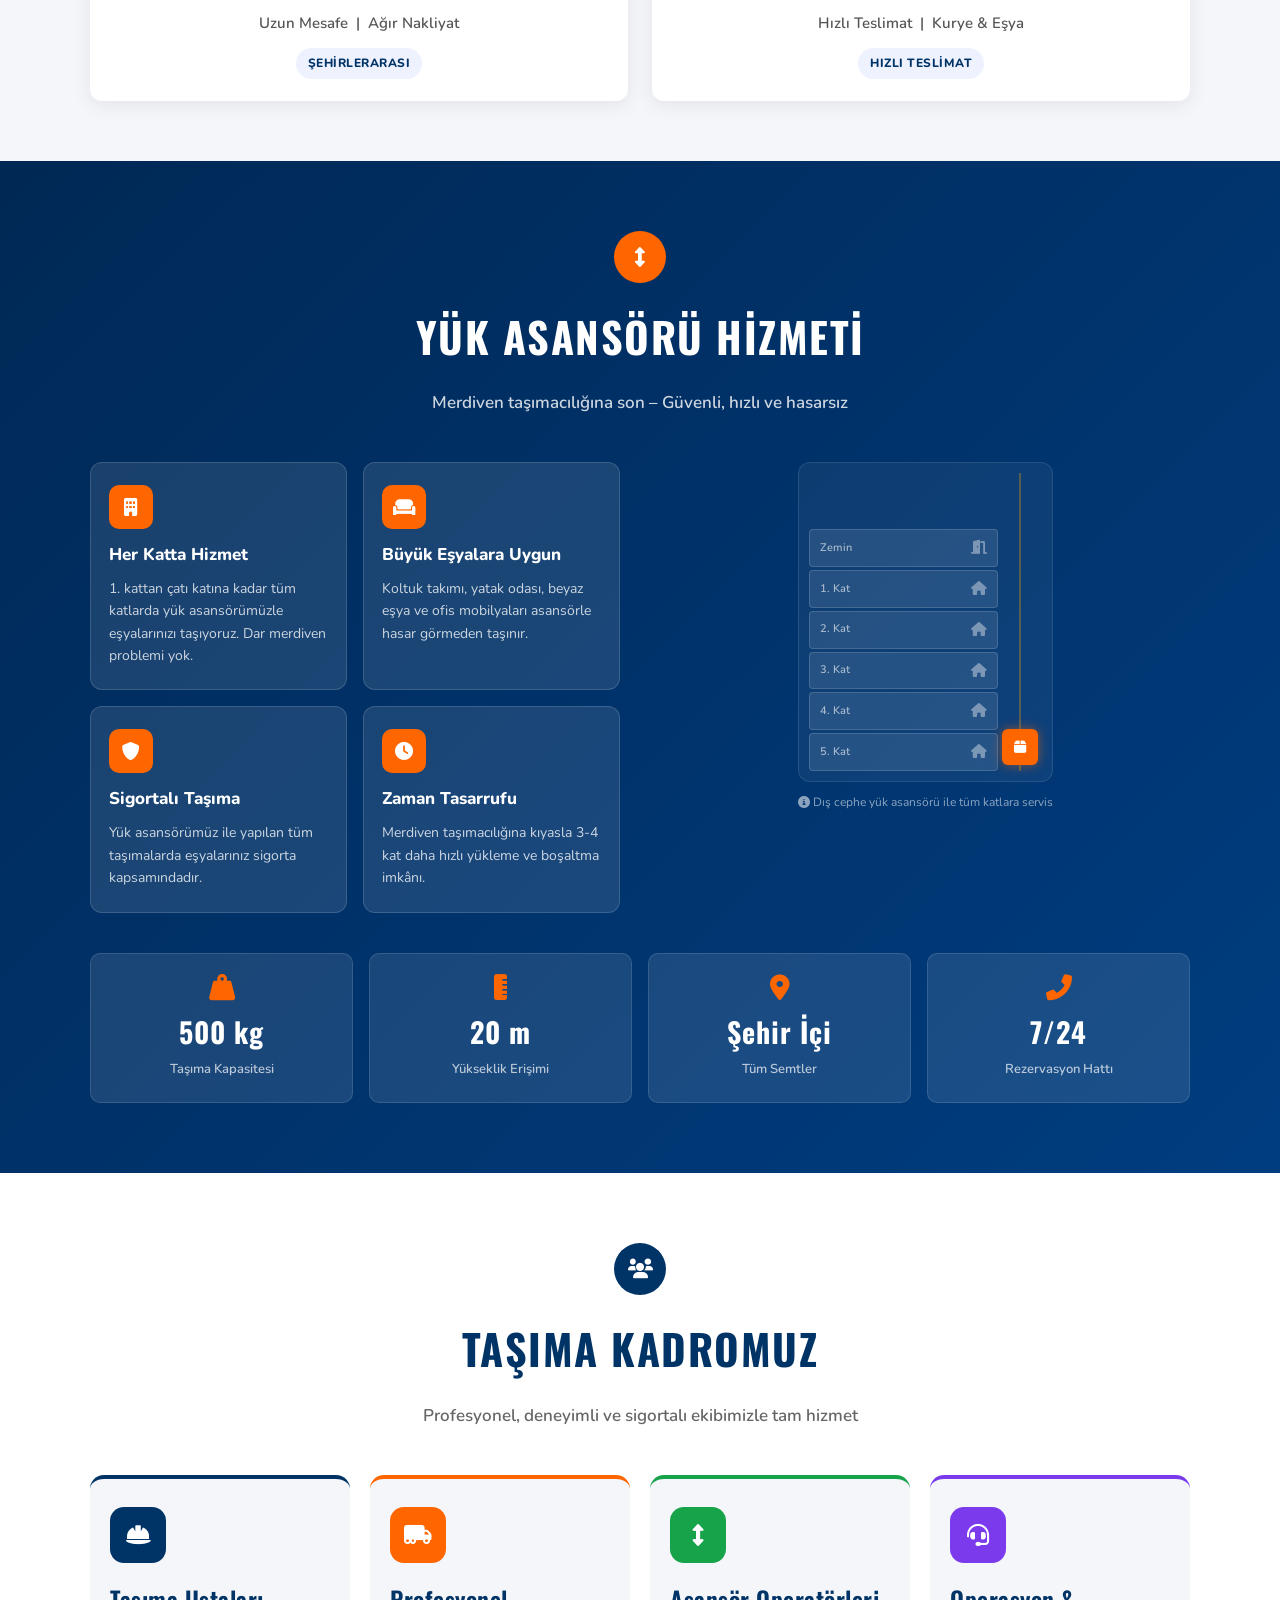
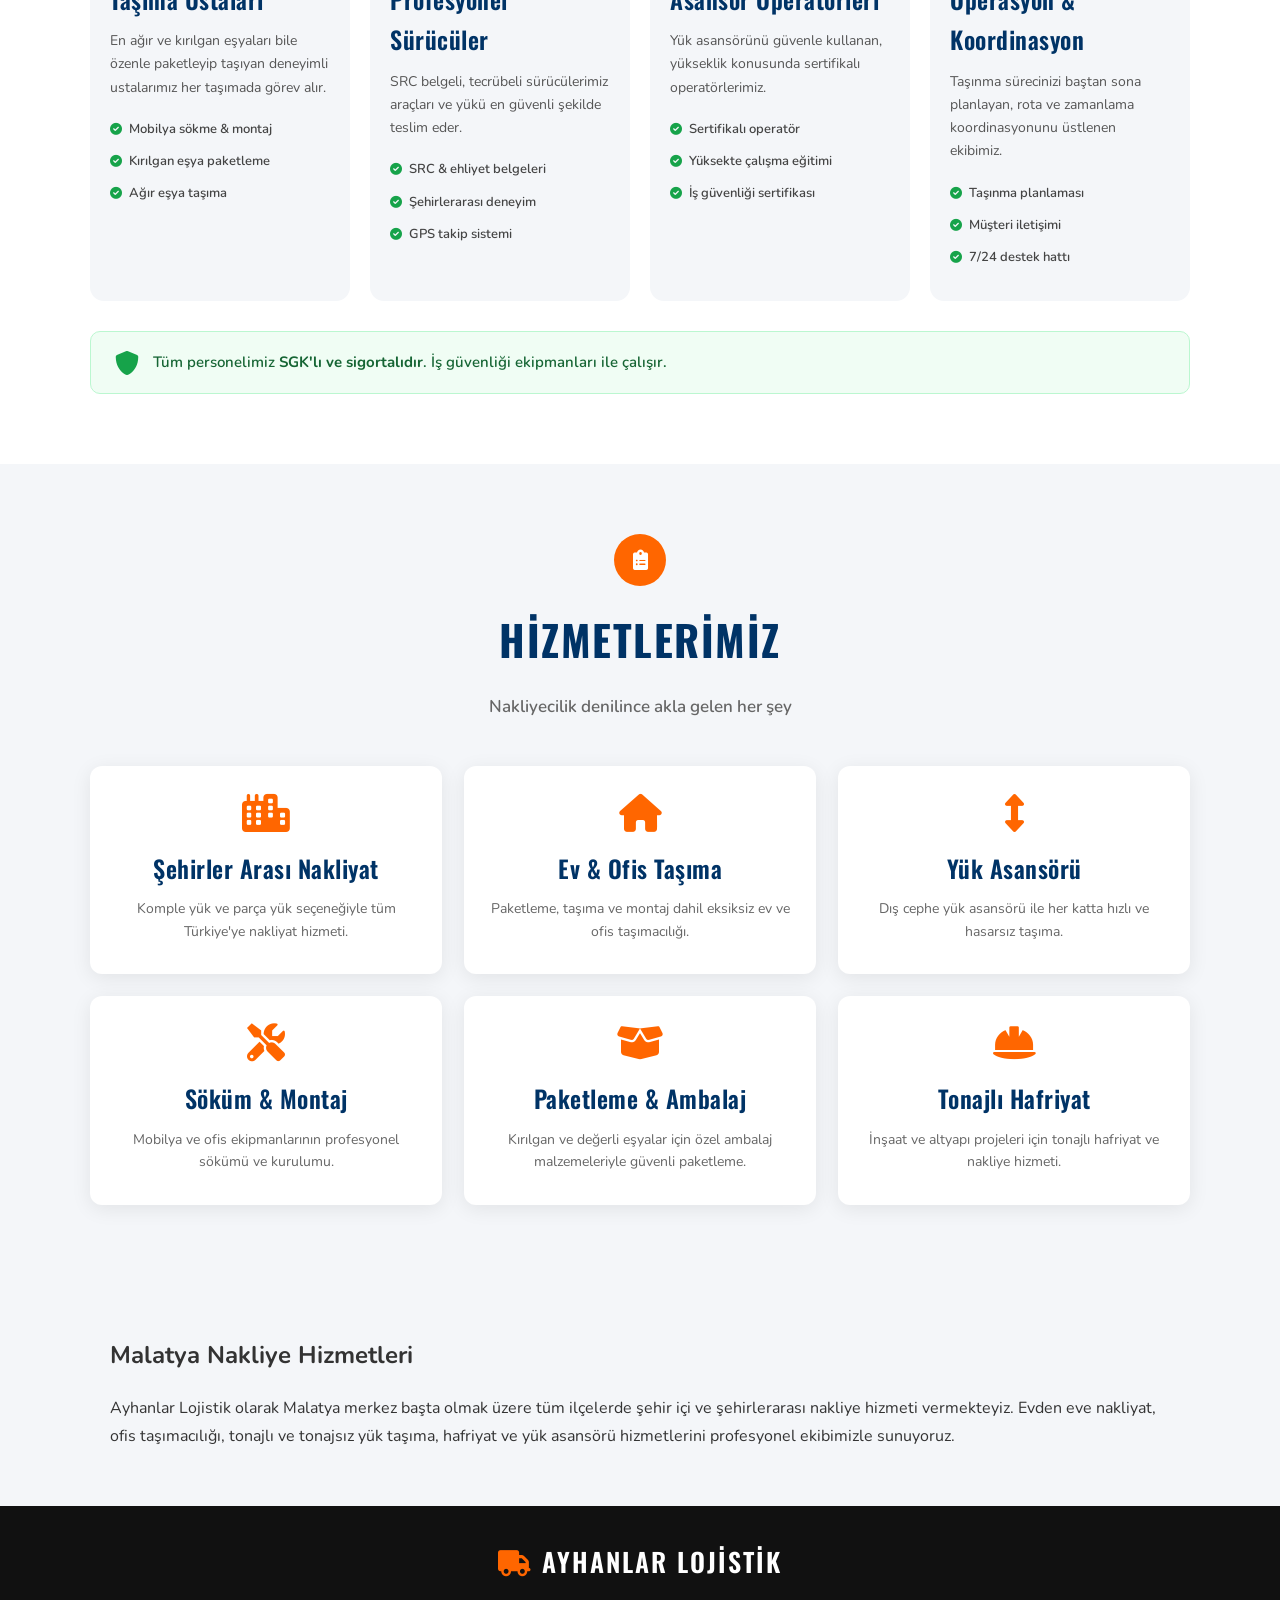
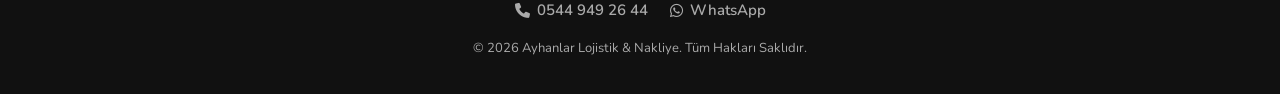
==== commit 88e1aa79: "Test" ====
--- a/index.html
+++ b/index.html
@@ -42,7 +42,7 @@
 <img alt="Tır" class="header-img" src="images/TIR TRUCK.png"/>
 <div class="header-text">
 <h1>AYHANLAR</h1>
-<h1>Lojistik &amp; Nakliye ve ben</h1>
+<h1>Lojistik &amp; Nakliye</h1>
 <p>Güvenilir, Hızlı, Özenli Taşımacılık</p>
 </div>
 <img alt="Minivan" class="header-img" src="images/Kamyon.png"/>
